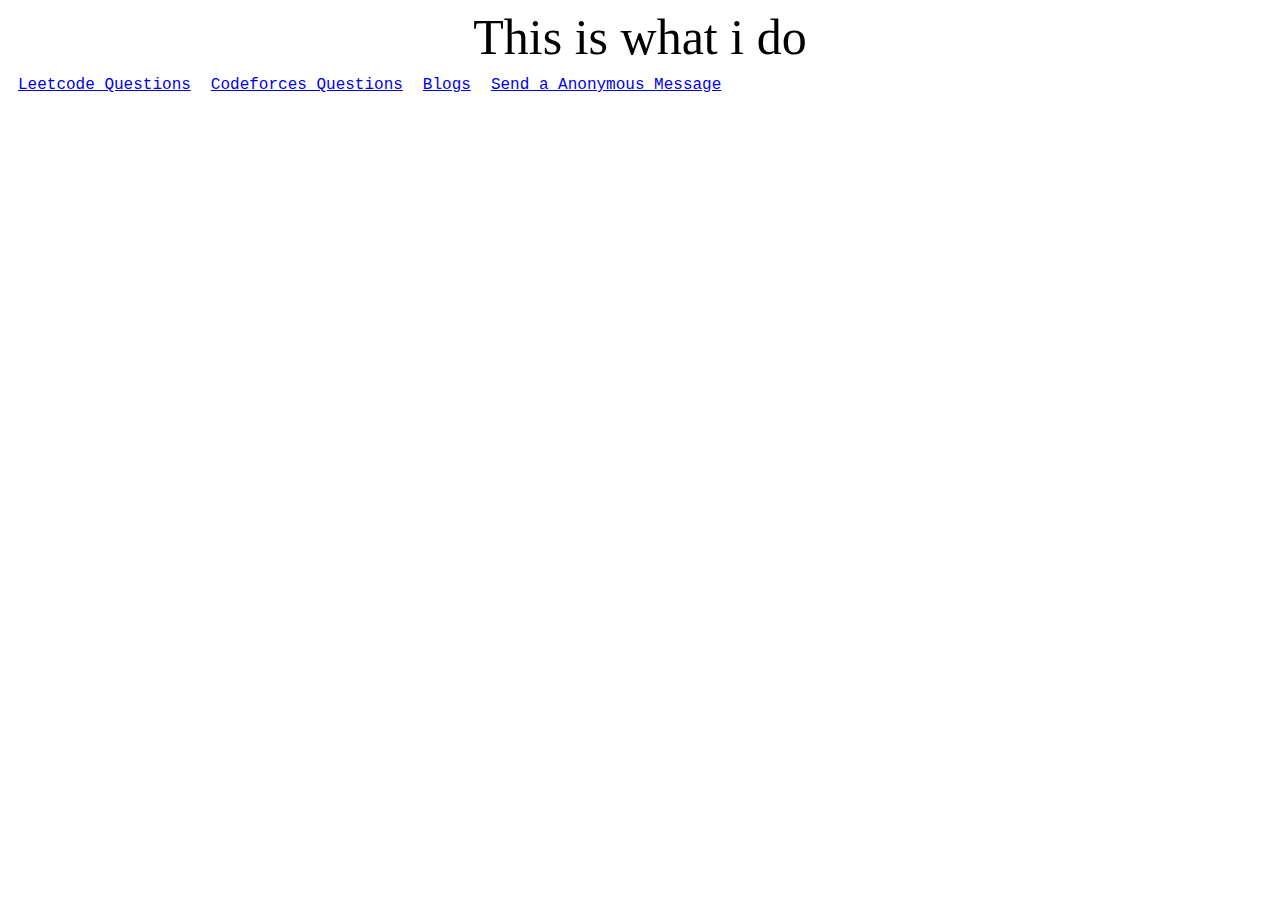
==== index.html @ ef6fca0f "Skeleton Done" ====
<!DOCTYPE html>
<html lang="en">
<head>
    <meta charset="UTF-8">
    <meta http-equiv="X-UA-Compatible" content="IE=edge">
    <meta name="viewport" content="width=device-width, initial-scale=1.0">
    <link rel="stylesheet" href="style.css" type="text/css">
    <title>Coding Kingdom</title>
</head>
<body>
    <div class="header">
        This is what i do
    </div>
    <div class="tags">
        <div class="leetcode">
            <a href="Leetcode.html" target="_blank">Leetcode Questions</a>
        </div>
        <div class="codeforces">
            <a href="Codeforces.html" target="_blank">Codeforces Questions</a>
        </div>
        <div class="blogs">
            <a href="Blogs.html">Blogs</a>
        </div>
        <div class="anonymous">
            <a href="anonymous-msg.html">Send a Anonymous Message</a>
        </div>
    </div>
</body>
</html>
---- style.css ----
#
{
    background-color: rgb(142, 196, 244);

}
.header
{
    font-size: 50px;
    text-align: center;
    font-family: Georgia, 'Times New Roman', Times, serif;
}
.tags
{
    display: flex;
}
.leetcode , .codeforces, .anonymous, .blogs{
    padding: 10px;
    text-decoration: double;
    font-family: 'Courier New', Courier, monospace;
    text-align: center;
}
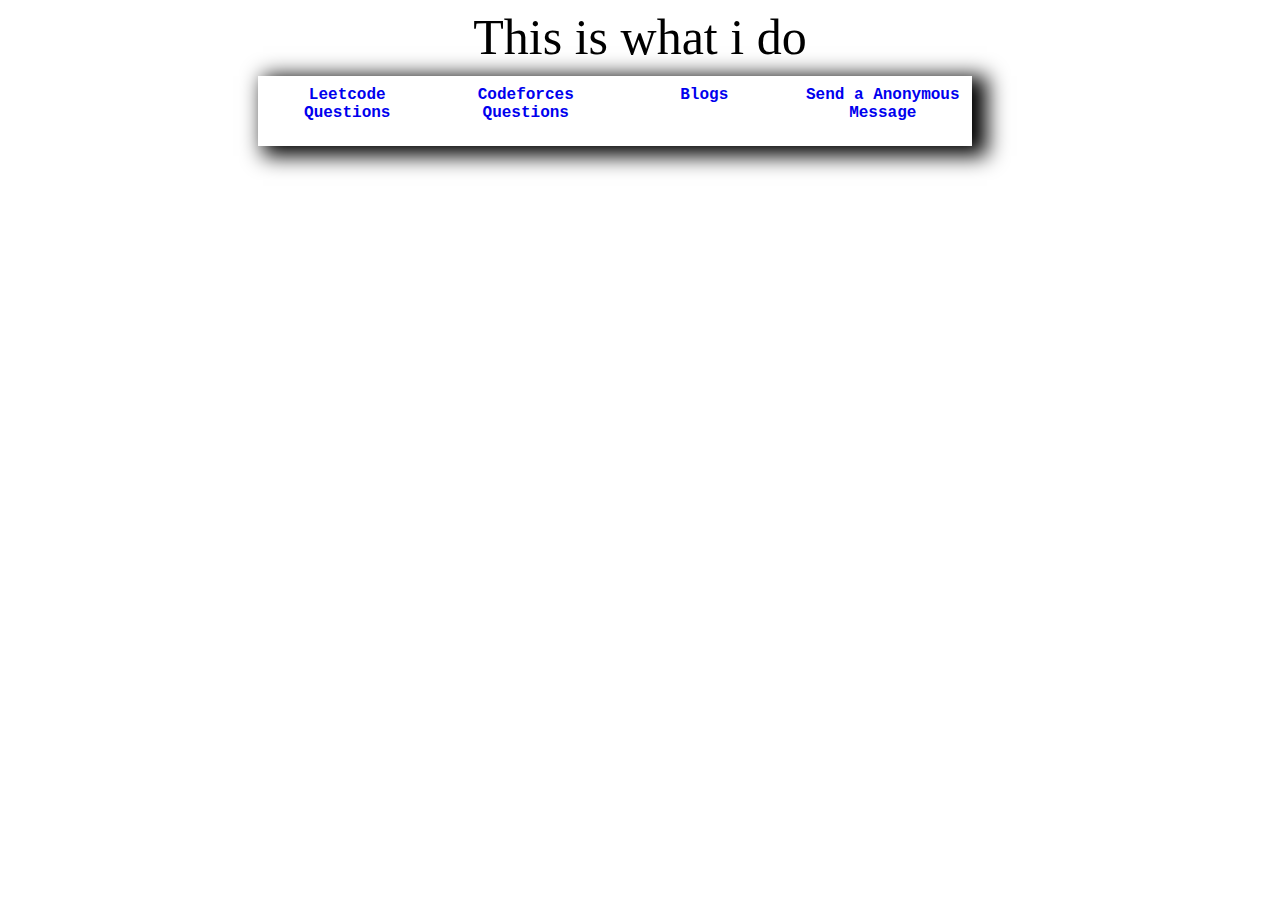
==== commit e30ed7ce: "3 Sum problem updated" ====
--- a/index.html
+++ b/index.html
@@ -4,7 +4,7 @@
     <meta charset="UTF-8">
     <meta http-equiv="X-UA-Compatible" content="IE=edge">
     <meta name="viewport" content="width=device-width, initial-scale=1.0">
-    <link rel="stylesheet" href="style.css" type="text/css">
+    <link rel="stylesheet" href="styleindex.css" type="text/css">
     <title>Coding Kingdom</title>
 </head>
 <body>
@@ -13,13 +13,13 @@
     </div>
     <div class="tags">
         <div class="leetcode">
-            <a href="Leetcode.html" target="_blank">Leetcode Questions</a>
+            <a href="leetcode/leetcode.html" target="_blank">Leetcode Questions</a>
         </div>
         <div class="codeforces">
-            <a href="Codeforces.html" target="_blank">Codeforces Questions</a>
+            <a href="codeforces/codeforces.html" target="_blank">Codeforces Questions</a>
         </div>
         <div class="blogs">
-            <a href="Blogs.html">Blogs</a>
+            <a href="blogs/blogs.html" target="_blank">Blogs</a>
         </div>
         <div class="anonymous">
             <a href="anonymous-msg.html">Send a Anonymous Message</a>
--- a/styleindex.css
+++ b/styleindex.css
@@ -0,0 +1,36 @@
+#
+{
+    background-color: rgb(142, 196, 244);
+
+}
+.header
+{
+    font-size: 50px;
+    text-align: center;
+    font-family: Georgia, 'Times New Roman', Times, serif;
+}
+.tags
+{
+    display: flex;
+    text-align: center;
+    margin: 10px 300px 10px 250px;
+    box-shadow: 10px 5px 20px 5px;
+}
+.leetcode , .codeforces, .anonymous, .blogs{
+    padding: 10px;
+    font-family: 'Courier New', Courier, monospace;
+    text-align: center;
+    width: 240px;
+    height:50px;
+}
+a {
+    text-decoration: none;
+    font-weight: bolder;
+}
+a:visited {
+    color: green;
+}
+
+a:hover {
+    color:rgb(244, 142, 142);
+}
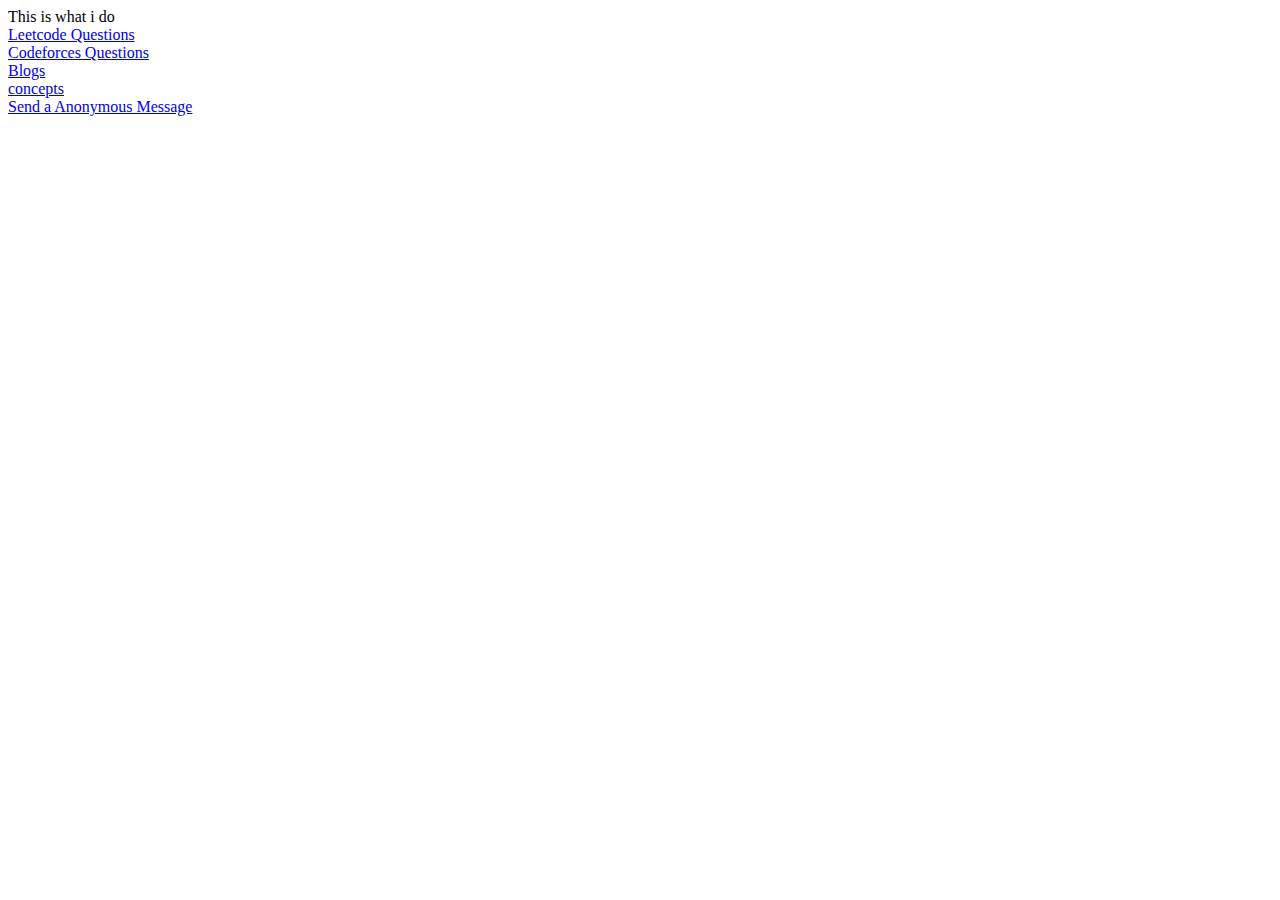
==== commit 82579944: "Rotate String" ====
--- a/index.html
+++ b/index.html
@@ -21,6 +21,9 @@
         <div class="blogs">
             <a href="blogs/blogs.html" target="_blank">Blogs</a>
         </div>
+        <div class="concepts">
+            <a href="Concept Questions/countdigit.java" target="_blank"> concepts</a>
+        </div>
         <div class="anonymous">
             <a href="anonymous-msg.html">Send a Anonymous Message</a>
         </div>
--- a/styleindex.css
+++ b/styleindex.css
@@ -1,4 +1,4 @@
-#
+/* #
 {
     background-color: rgb(142, 196, 244);
 
@@ -15,6 +15,7 @@
     text-align: center;
     margin: 10px 300px 10px 250px;
     box-shadow: 10px 5px 20px 5px;
+    transform: translateX(-50px)
 }
 .leetcode , .codeforces, .anonymous, .blogs{
     padding: 10px;
@@ -22,6 +23,8 @@
     text-align: center;
     width: 240px;
     height:50px;
+    transition: all 0.8s ease-in-out;
+    transform: translateX(0);
 }
 a {
     text-decoration: none;
@@ -34,3 +37,10 @@
 a:hover {
     color:rgb(244, 142, 142);
 }
+
+a:active 
+{
+    color: pink;
+} */
+
+
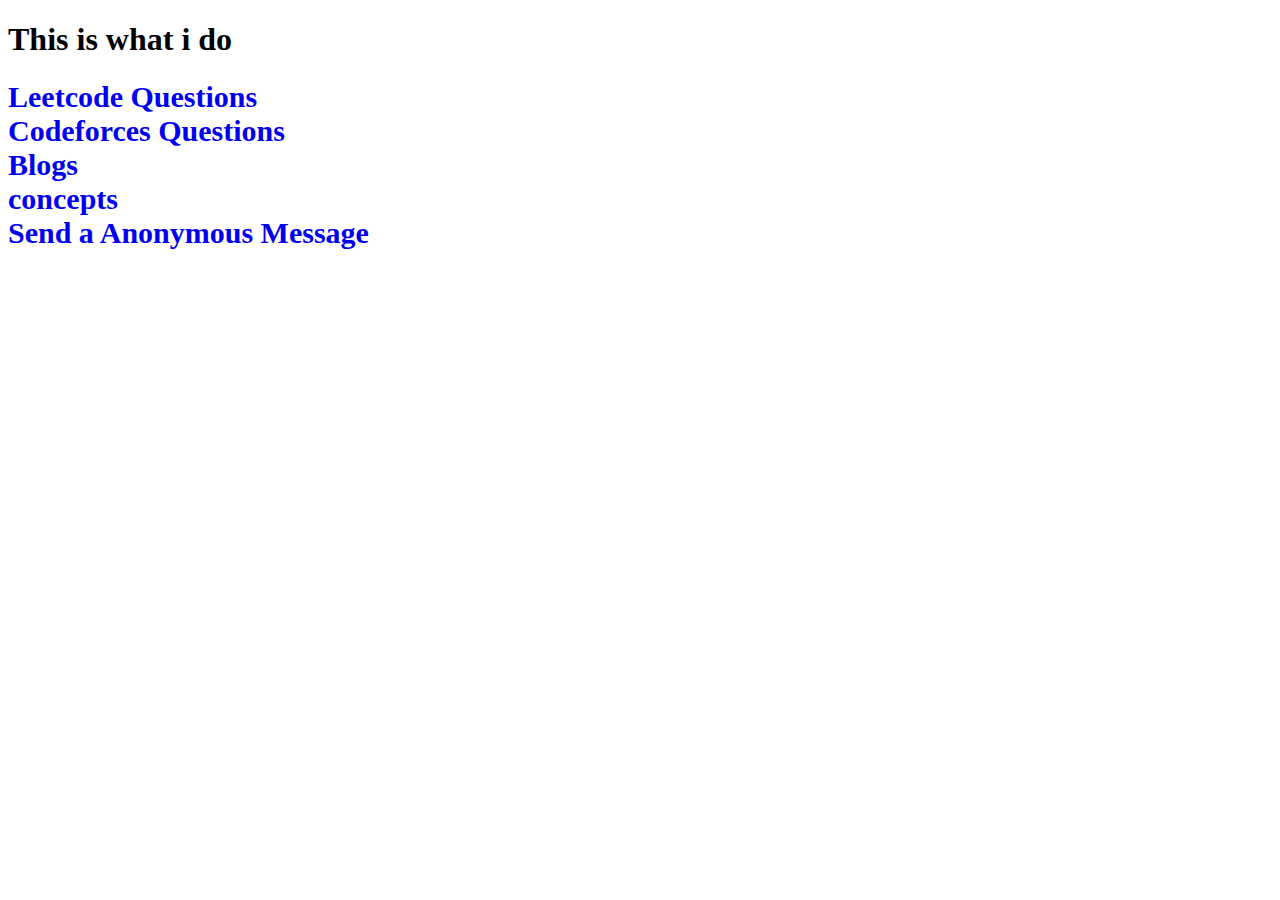
==== commit 3ed9c3df: "1662 leetcode  Added" ====
--- a/index.html
+++ b/index.html
@@ -9,7 +9,7 @@
 </head>
 <body>
     <div class="header">
-        This is what i do
+        <h1>This is what i do</h1>
     </div>
     <div class="tags">
         <div class="leetcode">
--- a/styleindex.css
+++ b/styleindex.css
@@ -25,7 +25,7 @@
     height:50px;
     transition: all 0.8s ease-in-out;
     transform: translateX(0);
-}
+}*/
 a {
     text-decoration: none;
     font-weight: bolder;
@@ -41,6 +41,9 @@
 a:active 
 {
     color: pink;
-} */
+} 
 
 
+.tags {
+    font-size: 30px;
+}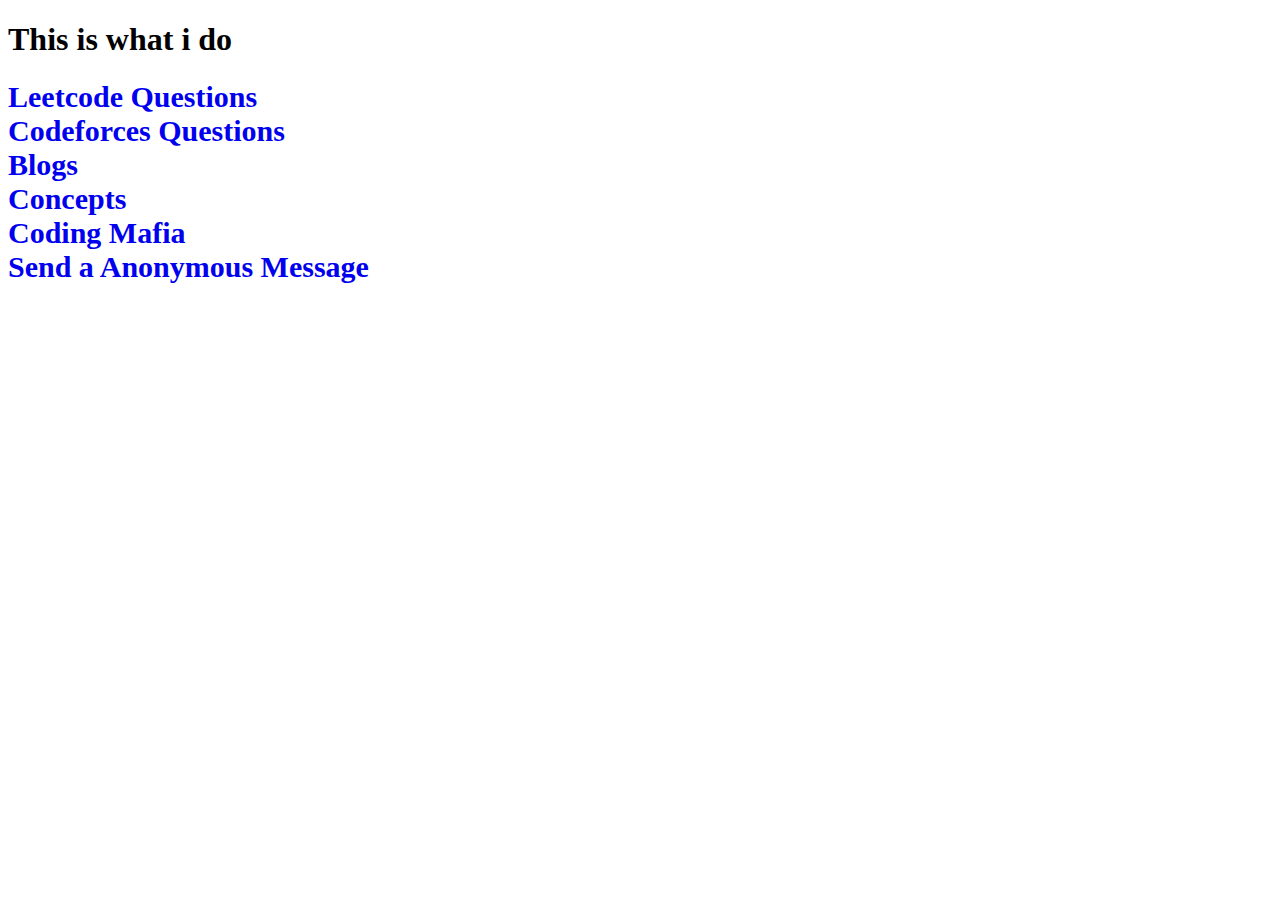
==== commit 38e823e5: "New Sliding Nav Bar added" ====
--- a/index.html
+++ b/index.html
@@ -22,7 +22,10 @@
             <a href="blogs/blogs.html" target="_blank">Blogs</a>
         </div>
         <div class="concepts">
-            <a href="Concept Questions/countdigit.java" target="_blank"> concepts</a>
+            <a href="Concept Questions/countdigit.java" target="_blank">Concepts</a>
+        </div>
+        <div class="mafia">
+            <a href="Coding Mafia/mafia.html" target="_blank">Coding Mafia</a>
         </div>
         <div class="anonymous">
             <a href="anonymous-msg.html">Send a Anonymous Message</a>
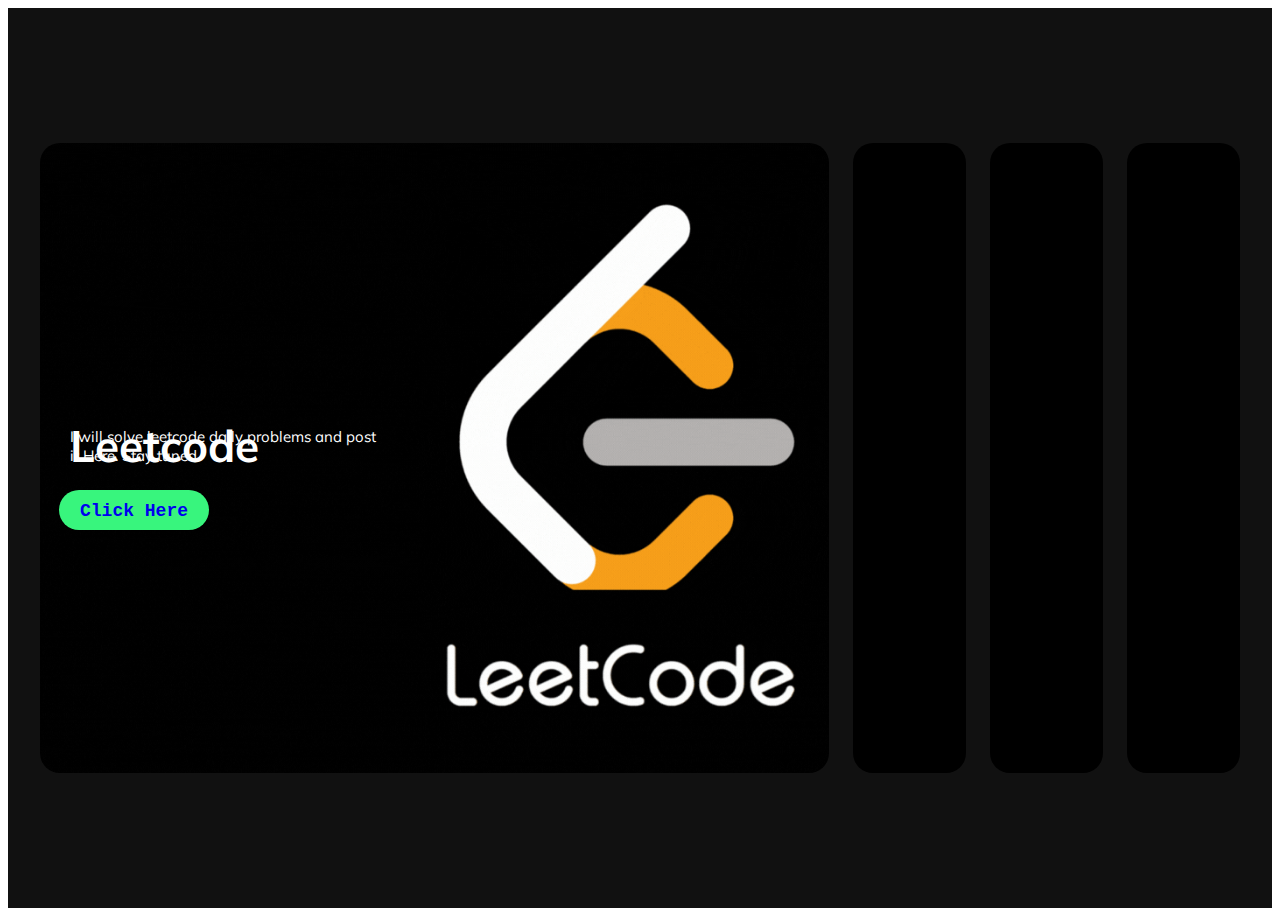
==== commit d88b053f: "Commit" ====
--- a/index.html
+++ b/index.html
@@ -4,11 +4,42 @@
     <meta charset="UTF-8">
     <meta http-equiv="X-UA-Compatible" content="IE=edge">
     <meta name="viewport" content="width=device-width, initial-scale=1.0">
-    <link rel="stylesheet" href="styleindex.css" type="text/css">
+    <link rel="stylesheet" href="indexstyle.css" type="text/css">
     <title>Coding Kingdom</title>
 </head>
 <body>
-    <div class="header">
+    <body>
+        <div class="wrapper">
+          <div class="container">
+            <div
+                class="slide leetcode">
+              <h3>Leetcode</h3>
+              <p>I will solve leetcode daily problems and post it Here. Stay tuned</p>
+              <button><a href="leetcode/leetcode.html" target="_blank">Click Here</a></button>
+            
+            </div>
+            <div
+                class="slide codeforces" style="color:black;">
+              <h3>Codeforces</h3>
+              <p>Here i will give my solutions to the codeforces Problems</p>
+              <button><a href="codeforces/codeforces.html" target="_blank">Click Here</a></button>
+            </div>
+            <div
+                class="slide blogs">
+                <h3>Blogs</h3>
+                <p>I tell here about my day and how i am progressing with my skills </p>
+                <button><a href="blogs/blogs.html" target="_blank">Click Here</a></button>
+              </div>
+            <div
+                class="slide practise">
+              <h3>Coding Practise</h3>
+              <p>Here i will keep sharing interesting problems I will see. </p>
+              <button><a href="Concept_Questions/practise.gif" target="_blank">Click Here</a></button>
+            </div>
+          </div>
+        </div>
+      
+    <!-- <div class="header">
         <h1>This is what i do</h1>
     </div>
     <div class="tags">
@@ -30,6 +61,12 @@
         <div class="anonymous">
             <a href="anonymous-msg.html">Send a Anonymous Message</a>
         </div>
-    </div>
+    </div> -->
 </body>
+<script
+  src="https://code.jquery.com/jquery-2.2.4.js"
+  integrity="sha256-iT6Q9iMJYuQiMWNd9lDyBUStIq/8PuOW33aOqmvFpqI="
+  crossorigin="anonymous">
+</script>
+<script src="indexscript.js"></script>
 </html>--- a/indexstyle.css
+++ b/indexstyle.css
@@ -0,0 +1,119 @@
+@import url('https://fonts.googleapis.com/css?family=Muli&display=swap');
+
+* {
+  box-sizing: border-box;
+}
+
+.wrapper {
+  font-family: 'Muli', sans-serif;
+  overflow: hidden;
+  margin: 0;
+  background: #111;
+  height: 100vh;
+  display: flex;
+  justify-content: center;
+  align-items: center;
+}
+
+.container {
+  width: 100%;
+  display: flex;
+  padding: 0 20px;
+}
+
+.slide {
+  position: relative;
+  height: 70vh;
+  border-radius: 20px;
+  margin: 12px;
+  cursor: pointer;
+  
+  color: #fff;
+  flex: 1;
+  padding: 19px;;
+  background-color:black;
+  background-size:contain;
+  background-position:center;
+  background-repeat: no-repeat;
+  transition: .5s ease-in-out;
+}
+
+.slide h3 {
+  position: absolute;
+  font-size: 44px;
+  bottom: 300px;
+  left: 30px;
+  margin: 0;
+  opacity: 0;
+}
+.slide p {
+    position: absolute;
+    width:40%;
+    font-size: 15px;
+    top: 45%;
+    left:30px;
+    margin:0;
+    opacity:0;
+}
+
+.slide a {
+    text-decoration: none;
+    font-size: large;
+
+}
+.slide button {
+    position: absolute;
+    width: 150px;
+    height: 40px;
+    border-radius: 20px;
+    top: 55%;
+    font-family: 'Courier New', Courier, monospace;
+    font-weight: 900;
+    border: none;
+    background-color: rgb(56, 245, 125);
+    padding-top:3px;
+    opacity: 0;
+}
+.slide.isActive {
+  flex: 10;
+}
+.leetcode.slide.isActive{
+    background-image: url('leetcode/leetcode.gif');
+    background-size: cover;
+    background-position: 5center;
+    background-repeat: no-repeat;
+    transition: .5s ease-in-out;
+}
+.codeforces.slide.isActive{
+    background-image: url('codeforces/codeforces.gif');
+    background-size:contain;
+    background-position: 5center;
+    background-repeat: no-repeat;
+    transition: .5s ease-in-out;
+}
+.blogs.slide.isActive{
+    background-image: url('blogs/blog.gif');
+    background-size:contain;
+    background-position: 5center;
+    background-repeat: no-repeat;
+    transition: .5s ease-in-out;
+}
+.practise.slide.isActive{
+    background-image: url('Concept_Questions/practise.gif');
+    background-size:contain;
+    background-position: 5center;
+    background-repeat: no-repeat;
+    transition: .5s ease-in-out;
+}
+.slide.isActive h3 {
+  opacity: 1;
+  transition: opacity .3s ease-in .4s;
+}
+.slide.isActive p {
+    opacity: 1;
+    transition: opacity .3s ease-in .4s;
+}
+.slide.isActive button {
+    opacity: 1;
+    transition: opacity .3s ease-in .4s;
+}